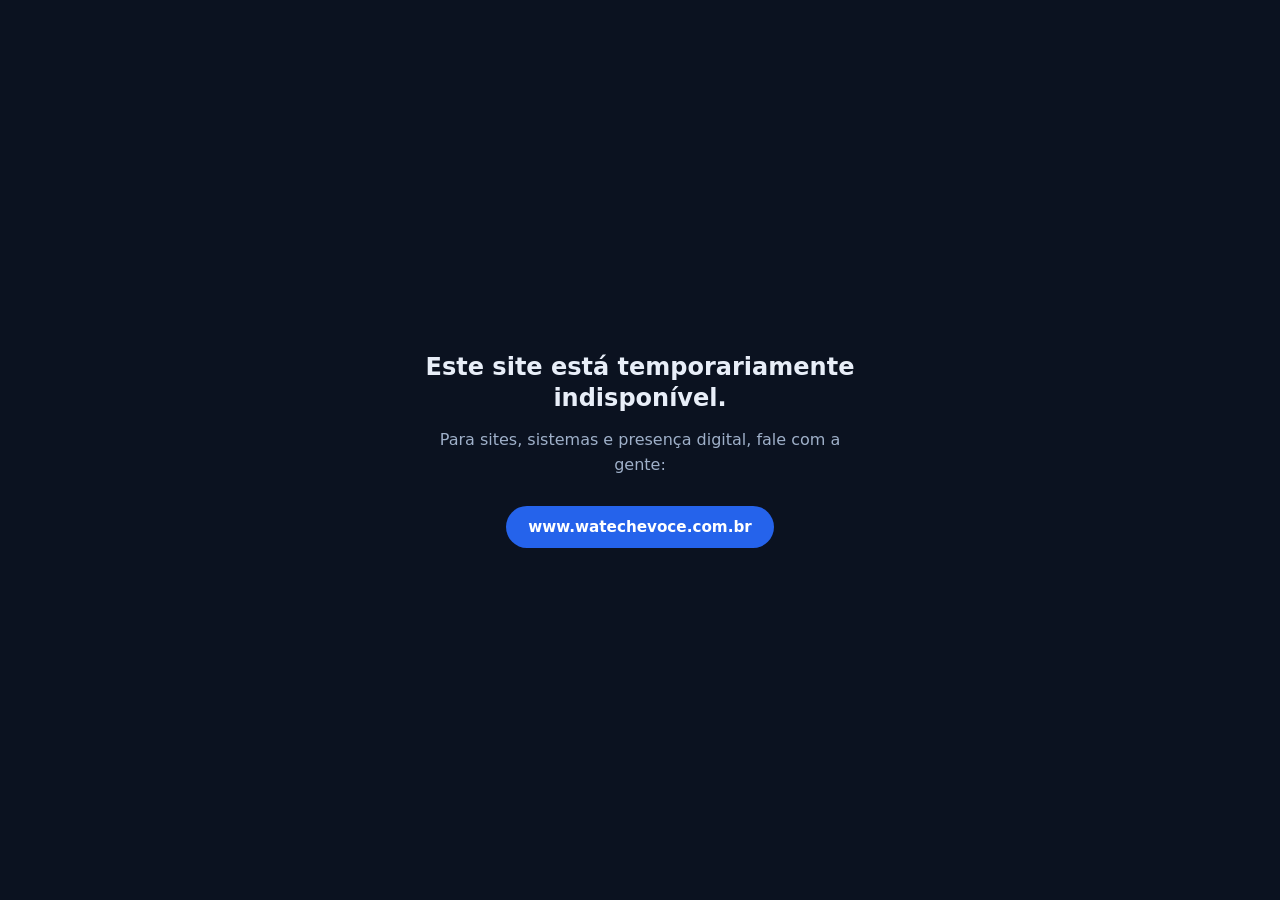
==== templates/offline.html @ dba1e746 "Take the site offline and show a WaTech lead capture page. Co-authored-by: Cursor <cursoragent@curso" ====
<!DOCTYPE html>
<html lang="pt-BR">
<head>
    <meta charset="UTF-8">
    <meta name="viewport" content="width=device-width, initial-scale=1.0">
    <title>Site temporariamente indisponível</title>
    <meta name="description" content="Este site está temporariamente indisponível. Para sites, sistemas e presença digital, acesse www.watechevoce.com.br">
    <meta name="robots" content="noindex, nofollow">
    <meta name="theme-color" content="#0b1220">
    <style>
        :root { color-scheme: dark; }
        * { box-sizing: border-box; margin: 0; padding: 0; }
        body {
            min-height: 100vh;
            display: flex;
            align-items: center;
            justify-content: center;
            padding: 24px;
            font-family: system-ui, -apple-system, "Segoe UI", sans-serif;
            background: #0b1220;
            color: #e8eef8;
        }
        main {
            width: 100%;
            max-width: 440px;
            text-align: center;
        }
        h1 {
            font-size: 1.5rem;
            font-weight: 600;
            line-height: 1.3;
            margin-bottom: 12px;
        }
        p {
            color: #9fb0c9;
            font-size: 1rem;
            line-height: 1.6;
            margin-bottom: 28px;
        }
        a {
            display: inline-block;
            padding: 12px 22px;
            border-radius: 999px;
            background: #2563eb;
            color: #fff;
            font-weight: 600;
            font-size: 0.95rem;
            text-decoration: none;
        }
        a:hover { background: #1d4ed8; }
        a:focus-visible { outline: 2px solid #93c5fd; outline-offset: 3px; }
    </style>
</head>
<body>
    <main>
        <h1>Este site está temporariamente indisponível.</h1>
        <p>Para sites, sistemas e presença digital, fale com a gente:</p>
        <a href="https://www.watechevoce.com.br" rel="noopener noreferrer">
            www.watechevoce.com.br
        </a>
    </main>
</body>
</html>
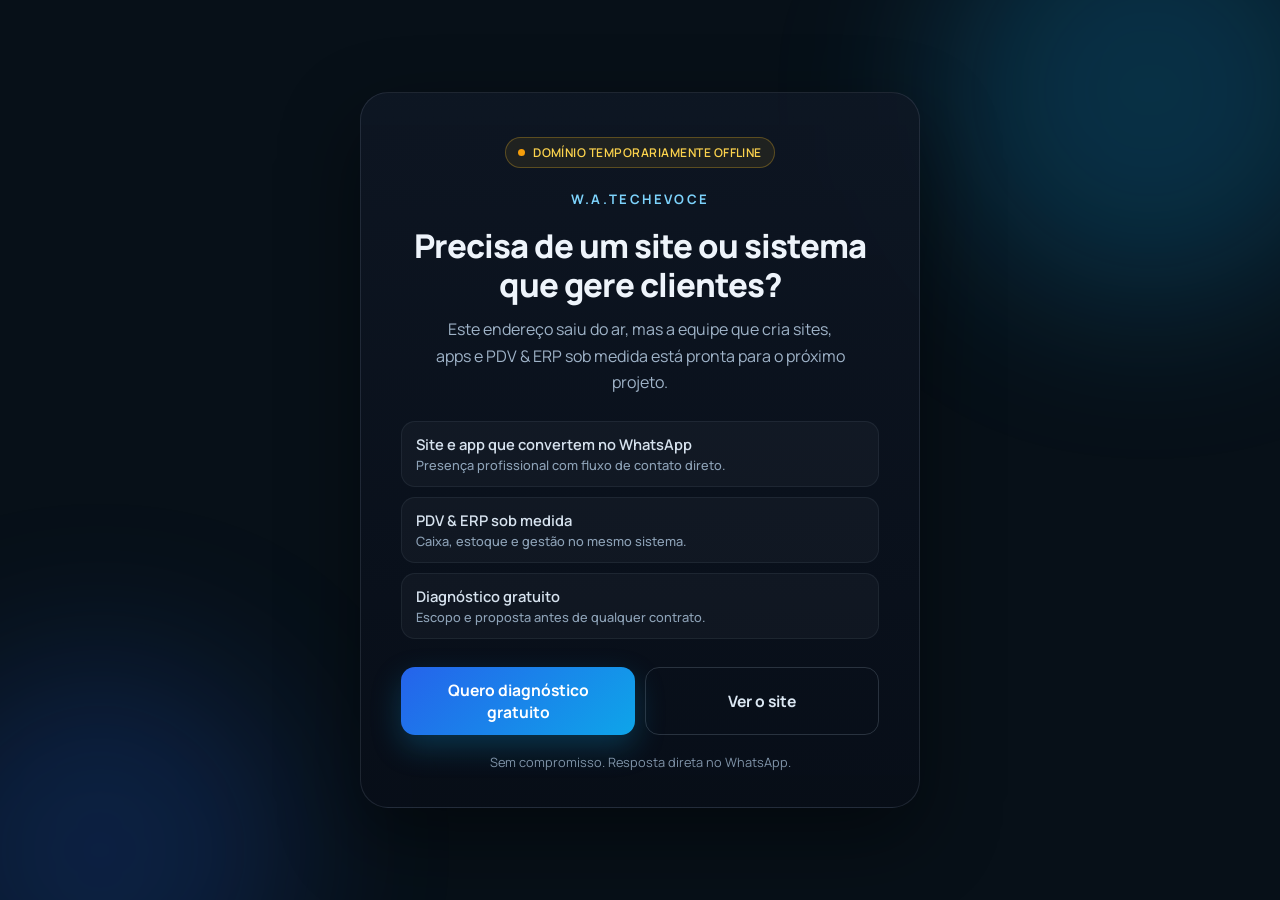
==== commit 855d7883: "Improve the offline page into a WaTech lead capture landing. Co-authored-by: Cursor <cursoragent@cur" ====
--- a/templates/offline.html
+++ b/templates/offline.html
@@ -3,10 +3,13 @@
 <head>
     <meta charset="UTF-8">
     <meta name="viewport" content="width=device-width, initial-scale=1.0">
-    <title>Site temporariamente indisponível</title>
-    <meta name="description" content="Este site está temporariamente indisponível. Para sites, sistemas e presença digital, acesse www.watechevoce.com.br">
+    <title>W.A.Techevoce | Site, PDV e ERP sob medida</title>
+    <meta name="description" content="Este domínio está temporariamente offline. Fale com a W.A.Techevoce para site, app ou PDV & ERP sob medida. Diagnóstico gratuito, sem compromisso.">
     <meta name="robots" content="noindex, nofollow">
-    <meta name="theme-color" content="#0b1220">
+    <meta name="theme-color" content="#071018">
+    <link rel="preconnect" href="https://fonts.googleapis.com">
+    <link rel="preconnect" href="https://fonts.gstatic.com" crossorigin>
+    <link href="https://fonts.googleapis.com/css2?family=Manrope:wght@400;500;600;700;800&display=swap" rel="stylesheet">
     <style>
         :root { color-scheme: dark; }
         * { box-sizing: border-box; margin: 0; padding: 0; }
@@ -16,48 +19,173 @@
             align-items: center;
             justify-content: center;
             padding: 24px;
-            font-family: system-ui, -apple-system, "Segoe UI", sans-serif;
-            background: #0b1220;
-            color: #e8eef8;
+            font-family: Manrope, system-ui, sans-serif;
+            background: #071018;
+            color: #eef4fb;
+        }
+        body::before,
+        body::after {
+            content: "";
+            position: fixed;
+            border-radius: 50%;
+            filter: blur(80px);
+            pointer-events: none;
+            z-index: 0;
+        }
+        body::before {
+            width: 420px;
+            height: 420px;
+            top: -120px;
+            right: -80px;
+            background: rgba(14, 165, 233, 0.22);
+        }
+        body::after {
+            width: 380px;
+            height: 380px;
+            bottom: -140px;
+            left: -90px;
+            background: rgba(37, 99, 235, 0.2);
         }
         main {
+            position: relative;
+            z-index: 1;
             width: 100%;
-            max-width: 440px;
+            max-width: 560px;
+            padding: 36px 28px 32px;
+            border-radius: 28px;
+            background: linear-gradient(180deg, rgba(15, 23, 36, 0.88), rgba(8, 14, 24, 0.92));
+            border: 1px solid rgba(148, 163, 184, 0.16);
+            box-shadow: 0 30px 80px rgba(0, 0, 0, 0.45);
             text-align: center;
         }
+        .badge {
+            display: inline-flex;
+            align-items: center;
+            gap: 8px;
+            margin-bottom: 22px;
+            padding: 6px 12px;
+            border-radius: 999px;
+            border: 1px solid rgba(251, 191, 36, 0.28);
+            background: rgba(251, 191, 36, 0.08);
+            color: #fcd34d;
+            font-size: 0.75rem;
+            font-weight: 600;
+            letter-spacing: 0.04em;
+            text-transform: uppercase;
+        }
+        .badge::before {
+            content: "";
+            width: 7px;
+            height: 7px;
+            border-radius: 50%;
+            background: #f59e0b;
+        }
+        .brand {
+            margin-bottom: 18px;
+            color: #7dd3fc;
+            font-size: 0.82rem;
+            font-weight: 700;
+            letter-spacing: 0.18em;
+            text-transform: uppercase;
+        }
         h1 {
-            font-size: 1.5rem;
+            margin-bottom: 12px;
+            font-size: clamp(1.55rem, 5vw, 2.05rem);
+            font-weight: 800;
+            line-height: 1.2;
+            letter-spacing: -0.03em;
+        }
+        .lead {
+            margin: 0 auto 26px;
+            max-width: 42ch;
+            color: #9fb3c8;
+            font-size: 1rem;
+            line-height: 1.65;
+        }
+        .features {
+            display: grid;
+            gap: 10px;
+            margin-bottom: 28px;
+            text-align: left;
+        }
+        .features li {
+            list-style: none;
+            padding: 12px 14px;
+            border-radius: 14px;
+            background: rgba(255, 255, 255, 0.03);
+            border: 1px solid rgba(148, 163, 184, 0.1);
+            color: #d7e3ef;
+            font-size: 0.92rem;
             font-weight: 600;
-            line-height: 1.3;
-            margin-bottom: 12px;
         }
-        p {
-            color: #9fb0c9;
-            font-size: 1rem;
-            line-height: 1.6;
-            margin-bottom: 28px;
+        .features span {
+            display: block;
+            margin-top: 2px;
+            color: #8ea3b8;
+            font-size: 0.8rem;
+            font-weight: 500;
         }
-        a {
-            display: inline-block;
-            padding: 12px 22px;
-            border-radius: 999px;
-            background: #2563eb;
-            color: #fff;
-            font-weight: 600;
-            font-size: 0.95rem;
+        .actions {
+            display: grid;
+            gap: 10px;
+        }
+        .btn {
+            display: inline-flex;
+            align-items: center;
+            justify-content: center;
+            min-height: 50px;
+            padding: 12px 18px;
+            border-radius: 14px;
+            font-weight: 700;
+            font-size: 0.98rem;
             text-decoration: none;
         }
-        a:hover { background: #1d4ed8; }
-        a:focus-visible { outline: 2px solid #93c5fd; outline-offset: 3px; }
+        .btn-primary {
+            background: linear-gradient(135deg, #2563eb, #0ea5e9);
+            color: #fff;
+            box-shadow: 0 12px 30px rgba(14, 165, 233, 0.25);
+        }
+        .btn-primary:hover { filter: brightness(1.08); }
+        .btn-secondary {
+            border: 1px solid rgba(148, 163, 184, 0.24);
+            color: #dbe7f3;
+            background: transparent;
+        }
+        .btn-secondary:hover { background: rgba(255, 255, 255, 0.04); }
+        .btn:focus-visible { outline: 2px solid #7dd3fc; outline-offset: 3px; }
+        .note {
+            margin-top: 18px;
+            color: #7f93a8;
+            font-size: 0.8rem;
+        }
+        @media (min-width: 520px) {
+            main { padding: 44px 40px 36px; }
+            .actions { grid-template-columns: 1fr 1fr; }
+        }
     </style>
 </head>
 <body>
     <main>
-        <h1>Este site está temporariamente indisponível.</h1>
-        <p>Para sites, sistemas e presença digital, fale com a gente:</p>
-        <a href="https://www.watechevoce.com.br" rel="noopener noreferrer">
-            www.watechevoce.com.br
-        </a>
+        <p class="badge">Domínio temporariamente offline</p>
+        <p class="brand">W.A.Techevoce</p>
+        <h1>Precisa de um site ou sistema que gere clientes?</h1>
+        <p class="lead">
+            Este endereço saiu do ar, mas a equipe que cria sites, apps e PDV &amp; ERP sob medida está pronta para o próximo projeto.
+        </p>
+        <ul class="features">
+            <li>Site e app que convertem no WhatsApp<span>Presença profissional com fluxo de contato direto.</span></li>
+            <li>PDV &amp; ERP sob medida<span>Caixa, estoque e gestão no mesmo sistema.</span></li>
+            <li>Diagnóstico gratuito<span>Escopo e proposta antes de qualquer contrato.</span></li>
+        </ul>
+        <div class="actions">
+            <a class="btn btn-primary" href="https://www.watechevoce.com.br/contato?utm_source=asincerabruxa&amp;utm_medium=offline&amp;utm_campaign=lead_capture" rel="noopener noreferrer">
+                Quero diagnóstico gratuito
+            </a>
+            <a class="btn btn-secondary" href="https://www.watechevoce.com.br/?utm_source=asincerabruxa&amp;utm_medium=offline&amp;utm_campaign=lead_capture" rel="noopener noreferrer">
+                Ver o site
+            </a>
+        </div>
+        <p class="note">Sem compromisso. Resposta direta no WhatsApp.</p>
     </main>
 </body>
 </html>
